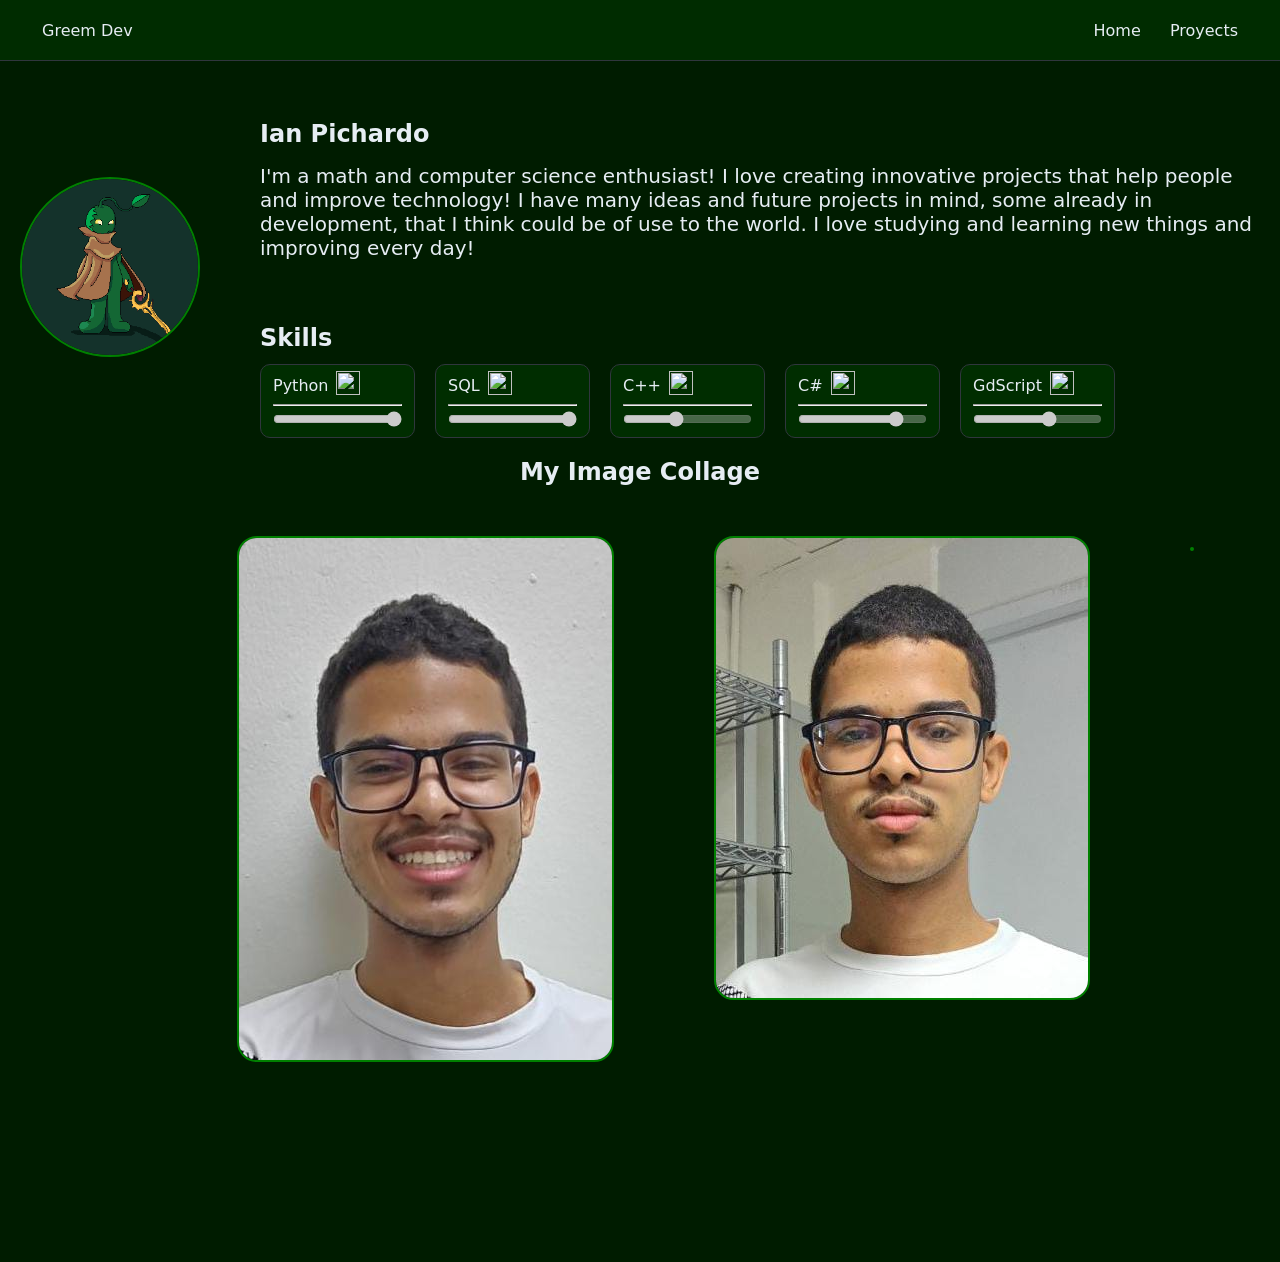
==== index.html @ 2ea44730 "added web files" ====
<!DOCTYPE html>
<html lang="en">
<head>
    <meta charset="UTF-8">
    <meta name="viewport" content="width=device-width, initial-scale=1.0">
    <title>My Personal Website</title>
    <link rel="stylesheet" href="style.css">
</head>
<body>
    
    <header>
        
        <nav class="navbar">

            <div class="navbar-container">

                <div class="navbar-logo">
                    <a href="https://github.com/DevGreem">Greem Dev</a>
                </div>

                <div class="navbar-menu">
                    <div class="navbar-links">
                        <a href="index.html" class="navbar-link">Home</a>
                        <a href="proyects.html" class="navbar-link">Proyects</a>
                        <!--<a href="" class="navbar-link">Skills</a>-->
                    </div>
                </div>

            </div>

        </nav>

    </header>

    <section class="hero">

        <div class="hero-img">
            <a href="https://github.com/DevGreem">
                <img src="/assets/Greem3.png" alt="Me">
            </a>
        </div>


        <div class="hero-info">
            
            <div class="hero-content">

                <div class="hero-title">
                    <h1>Ian Pichardo</h1>
                    <p>
                        I'm a math and computer science enthusiast! I love creating innovative projects that help people and improve technology!
                        I have many ideas and future projects in mind, some already in development, that I think could be of use to the world.

I love studying and learning new things and improving every day!
                    </p>
                </div>

            </div>

            <div id="skills-section" class="skills">

            <div class="skills-container">

                <h2>Skills</h2>

                <ul class="skill-list">

                    <li class="skill-item">

                        <div class="skill-item-title">
                            <p>Python</p>
                            <span>
                                <img src="https://upload.wikimedia.org/wikipedia/commons/thumb/c/c3/Python-logo-notext.svg/1280px-Python-logo-notext.svg.png" width="24px" height="24px" alt="">
                            </span>
                        </div>

                        <hr>

                        <input type="range" min="0" max="5" value="5" disabled>
                    </li>

                    <li class="skill-item">

                        <div class="skill-item-title">
                            <p>SQL</p>
                            <span>
                                <img id="sql-image" src="https://brandlogos.net/wp-content/uploads/2025/03/microsoft_sql_server-logo_brandlogos.net_wykhq.png" width="24px" height="24px" alt="">
                            </span>
                        </div>

                        <hr>

                        <input type="range" min="0" max="5" value="5" disabled>

                    </li>

                    <li class="skill-item">

                        <div class="skill-item-title">
                            <p>C++</p>
                            <span>
                                <img src="https://upload.wikimedia.org/wikipedia/commons/thumb/1/18/ISO_C%2B%2B_Logo.svg/1280px-ISO_C%2B%2B_Logo.svg.png" width="24px" height="24px" alt="">
                            </span>
                        </div>

                    <hr>

                        <input type="range" min="0" max="5" value="2" disabled>
                    </li>

                    <li class="skill-item">

                        <div class="skill-item-title">
                            <p>C#</p>
                            <span>
                                <img src="https://upload.wikimedia.org/wikipedia/commons/thumb/b/bd/Logo_C_sharp.svg/960px-Logo_C_sharp.svg.png" width="24px" height="24px" alt="">
                            </span>
                        </div>

                        <hr>
                        
                        <input type="range" min="0" max="5" value="4" disabled>
                    </li>

                    <li class="skill-item">

                        <div class="skill-item-title">
                            <p>GdScript</p>
                            <span>
                                <img src="https://godotengine.org/assets/press/icon_color_outline.png" width="24px" height="24px" alt="">
                            </span>
                        </div>

                        <hr>

                        <input type="range" min="0" max="5" value="3" disabled>
                    </li>

                </ul>
            </div>

        </div>
    </div>

    </section>

    <section class="collage-section">

        <h2>My Image Collage</h2>

        <div class="collage">
            <img src="/assets/photos/me.jpeg" alt="">
            <img src="/assets/photos/me2.jpeg" alt="">
            <a href="https://www.instagram.com/p/DPhAJsjjWZv/?utm_source=ig_web_copy_link&igsh=MzRlODBiNWFlZA==">
                <img src="https://instagram.fhex5-2.fna.fbcdn.net/v/t51.82787-15/561161752_17884955553380529_6022057620998476756_n.webp?_nc_cat=107&ig_cache_key=MzczODI2OTgyNDUxMTE4NzIzNw%3D%3D.3-ccb7-5&ccb=7-5&_nc_sid=58cdad&efg=eyJ2ZW5jb2RlX3RhZyI6InhwaWRzLjEwODB4MTA4MC5zZHIuQzMifQ%3D%3D&_nc_ohc=LXdRUfrHz98Q7kNvwElg8NX&_nc_oc=Adoe3VVpXUCKWO_9CYoGN6xsh2esDTcL8cBNmsZ2T85EukLDdGKgQo3urXIK46fATeywZmzz8aX5XW88_0DxAxNS&_nc_ad=z-m&_nc_cid=0&_nc_zt=23&_nc_ht=instagram.fhex5-2.fna&_nc_gid=CbNome2jKfgovKNss_2ZXA&_nc_ss=7a32e&oh=00_Afw8J06i2NEC8OPb_aWJDkLEoHBCkWg2bdjhBt0_ajtmtw&oe=69C51CD6" alt="">
            </a>
        </div>
    </section>
</body>
</html>
---- style.css ----
:root {
    --bg-dark: #001C00;
    --bg-surface: #00460066;
    --text-light: #E6EDF3;
    --text-muted: #8B949E;
    --primary: #008000;
    --primary-hover: #288d28;
    --secondary-color: #FAF032;
    --border-dark: #30363D;
    --accent: #A6724D;
}

* {
    margin: 0;
    padding: 0;
    box-sizing: border-box;
}

body {
    background-color: black;
    color: white;
    font-size: 16px;
    color: var(--text-light);
    background-color: var(--bg-dark);
    font-family: system-ui, -apple-system, BlinkMacSystemFont, 'Segoe UI', Roboto, Oxygen, Ubuntu, Cantarell, 'Open Sans', 'Helvetica Neue', sans-serif
}

header {
    margin-bottom: 80px;
}

.navbar {
    position: fixed;
    top: 0;
    width: 100%;
    z-index: 50;
    background-color: var(--bg-surface);
    border-bottom: 1px solid var(--border-dark);
}

.navbar-container {
    display: flex;
    justify-content: space-between;
    align-items: center;
    height: 60px;
    margin: 0 30px;
}

.navbar a {
    color: var(--text-light);
    text-decoration: none;
    /*list-style: none;*/
    margin: 0 12px;
    transition: all 600ms ease;
}

.navbar a:hover {
    color: var(--secondary-color);
    text-decoration: underline;
}

.navbar-logo {
    color: var(--secondary-color);
    transition: all 0.3s ease;
    text-decoration: none;
}

.navbar-logo:hover {
    transform: scale(1.2);
    text-decoration: dashed;
}

.hero {
    display: flex;
    margin-top: 70px;
    padding: 20px;
    align-items: center;
    
}

.hero-info {
    display: flex;
    flex-direction: column;
    gap: 40px;
}

.hero-title {
    display: flex;
    gap: 16px;
    margin-top: 20px;
    flex-direction: column;
    max-width: 1000px;
}

.hero-title p {
    font-size: 20px;
}

.hero-content {
    flex: 1;
    align-items: center;
}

.hero-img {
    flex: 1;
    max-width: 600px;
    align-items: center;
    margin: 10px auto;
}

.hero-img img {
    width: 75%;
    object-fit: cover;
    border-radius: 50%;
    border: 2px solid var(--primary);
}

.skills {
    margin-top: 24px;
}

.proyects h2 {
    text-align: center;
}

.skill-list {
    list-style: none;
    margin: 12px 0 0;
    display: flex;
    
    flex-wrap: wrap;
    gap: 10px 20px;
}

.skill-item {
    transition: all 0.2s ease;
    border: 1px solid var(--border-dark);
    border-radius: 10px;
    background-color: var(--bg-surface);
    padding: 6px 12px;
    width: fit-content;
}

.skill-item:hover {
    transform: scale(1.1);
    border-color: var(--primary);
}

.skill-item hr {
    margin-top: 5px;
    margin-bottom: 5px;
}

.skill-item-title {
    display: flex;
    align-items: center;
    gap: 8px;
    color: var(--text-light);
    font-size: 16px;
}

.proyects-container {
    margin: 40px 20px 20px;
}

.proyects h2 {
    margin: 0 0 18px;
}

.proyects-list {
    display: flex;
    flex-direction: column;
    justify-content: center;
    gap: 25px;
    flex-wrap: wrap;
}

.proyect-item {
    background-color: var(--bg-surface);
    border: 1px solid var(--border-dark);
    border-radius: 12px;
    padding: 16px;
    display: flex;
    flex-direction: column;
    box-shadow: 0 0px 30px rgba(255, 255, 255, 0.0);
    transition: all .3s ease;
    gap: 10px;
    margin: 12px;
}

.proyect-item img {
    align-self: center;
}

.proyect-item h3 {
    align-self: center;
}

.proyect-item:hover {
    transform: translateY(-6px);
    border-color: var(--primary-hover); 
    box-shadow: 0 5px 30px rgba(255, 255, 255, 0.25);
}

.proyects-list img {
    width: 256px;
    object-fit: cover;
    border-radius: 8px;
    margin-bottom: 6px;
}

.proyects h3 {
    font-size: 28px;
}

.proyects p {
    margin: 0;
    color: var(--text-light);
    font-size: 20px;
}

.proyect-link {
    display: inline-block;
    margin-top: 12px;
    color: var(--text-light);
    background-color: var(--primary);
    text-decoration: none;
    padding: 6px 12px;
    border-radius: 10px;
    font-size: 14px;
    transition: background-color 0.4s ease;
}

.proyect-link:hover {
    background-color: var(--primary-hover);
}

.collage-section {
    display: flex;
    flex-direction: column;
    align-items: center;
    justify-content: center;
}

.collage {
    display: grid;
    grid-template-columns: auto auto auto;
    grid-template-rows: auto auto auto;
    gap: 100px;
    margin-left: 150px;
    margin-top: 50px;
}

.collage img {
    max-width: 500px;
    border: solid 2px var(--primary);
    border-radius: 20px;
    transition: all 0.3s ease;
}

.collage img:hover {
    transform: scale(1.2);
}
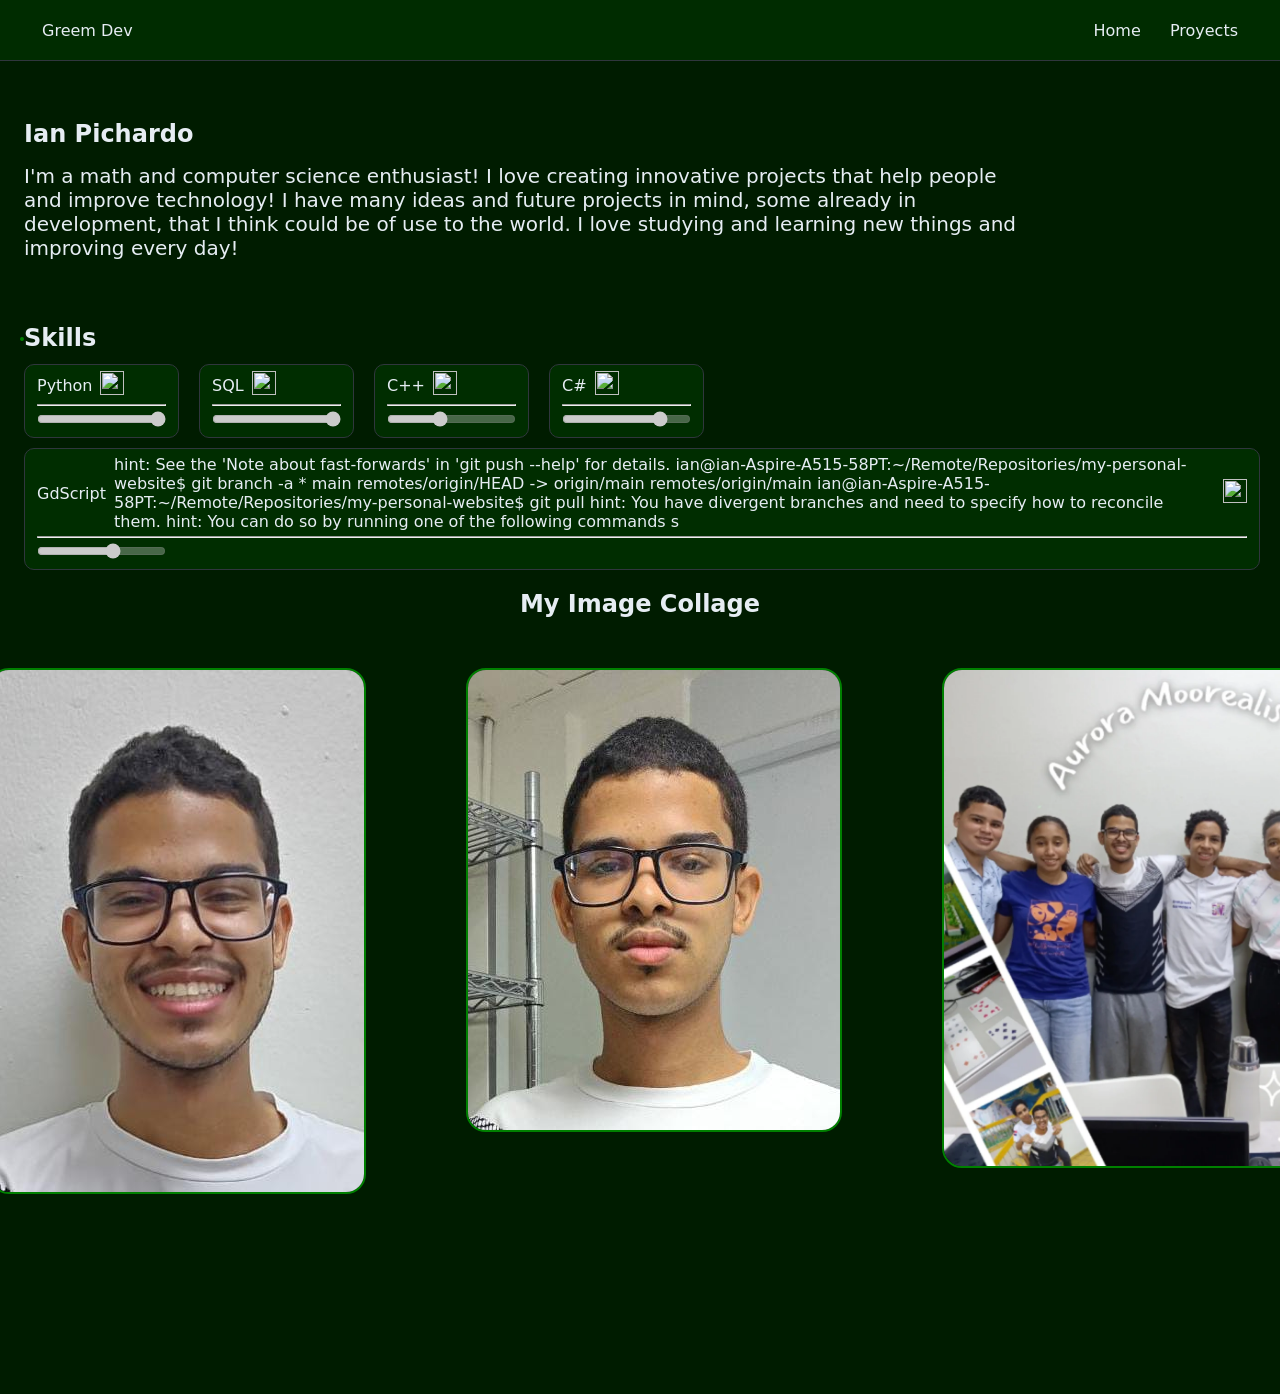
==== commit 32431d00: "feat: added aurora moorealis team photo" ====
--- a/index.html
+++ b/index.html
@@ -4,7 +4,8 @@
     <meta charset="UTF-8">
     <meta name="viewport" content="width=device-width, initial-scale=1.0">
     <title>My Personal Website</title>
-    <link rel="stylesheet" href="style.css">
+    <link rel="stylesheet" href="./style.css">
+    <link rel="icon" href="./favicon.png" type="image/png">
 </head>
 <body>
     
@@ -20,8 +21,8 @@
 
                 <div class="navbar-menu">
                     <div class="navbar-links">
-                        <a href="index.html" class="navbar-link">Home</a>
-                        <a href="proyects.html" class="navbar-link">Proyects</a>
+                        <a href="./index.html" class="navbar-link">Home</a>
+                        <a href="./proyects.html" class="navbar-link">Proyects</a>
                         <!--<a href="" class="navbar-link">Skills</a>-->
                     </div>
                 </div>
@@ -36,7 +37,7 @@
 
         <div class="hero-img">
             <a href="https://github.com/DevGreem">
-                <img src="/assets/Greem3.png" alt="Me">
+                <img src="./assets/Greem3.png" alt="Me">
             </a>
         </div>
 
@@ -126,7 +127,14 @@
 
                         <div class="skill-item-title">
                             <p>GdScript</p>
-                            <span>
+                           hint: See the 'Note about fast-forwards' in 'git push --help' for details.
+ian@ian-Aspire-A515-58PT:~/Remote/Repositories/my-personal-website$ git branch -a
+* main
+  remotes/origin/HEAD -> origin/main
+  remotes/origin/main
+ian@ian-Aspire-A515-58PT:~/Remote/Repositories/my-personal-website$ git pull
+hint: You have divergent branches and need to specify how to reconcile them.
+hint: You can do so by running one of the following commands s <span>
                                 <img src="https://godotengine.org/assets/press/icon_color_outline.png" width="24px" height="24px" alt="">
                             </span>
                         </div>
@@ -149,10 +157,10 @@
         <h2>My Image Collage</h2>
 
         <div class="collage">
-            <img src="/assets/photos/me.jpeg" alt="">
-            <img src="/assets/photos/me2.jpeg" alt="">
+            <img src="./assets/photos/me.jpeg" alt="">
+            <img src="./assets/photos/me2.jpeg" alt="">
             <a href="https://www.instagram.com/p/DPhAJsjjWZv/?utm_source=ig_web_copy_link&igsh=MzRlODBiNWFlZA==">
-                <img src="https://instagram.fhex5-2.fna.fbcdn.net/v/t51.82787-15/561161752_17884955553380529_6022057620998476756_n.webp?_nc_cat=107&ig_cache_key=MzczODI2OTgyNDUxMTE4NzIzNw%3D%3D.3-ccb7-5&ccb=7-5&_nc_sid=58cdad&efg=eyJ2ZW5jb2RlX3RhZyI6InhwaWRzLjEwODB4MTA4MC5zZHIuQzMifQ%3D%3D&_nc_ohc=LXdRUfrHz98Q7kNvwElg8NX&_nc_oc=Adoe3VVpXUCKWO_9CYoGN6xsh2esDTcL8cBNmsZ2T85EukLDdGKgQo3urXIK46fATeywZmzz8aX5XW88_0DxAxNS&_nc_ad=z-m&_nc_cid=0&_nc_zt=23&_nc_ht=instagram.fhex5-2.fna&_nc_gid=CbNome2jKfgovKNss_2ZXA&_nc_ss=7a32e&oh=00_Afw8J06i2NEC8OPb_aWJDkLEoHBCkWg2bdjhBt0_ajtmtw&oe=69C51CD6" alt="">
+                <img src="./assets/aurora_moorealis_team.webp" alt="">
             </a>
         </div>
     </section>
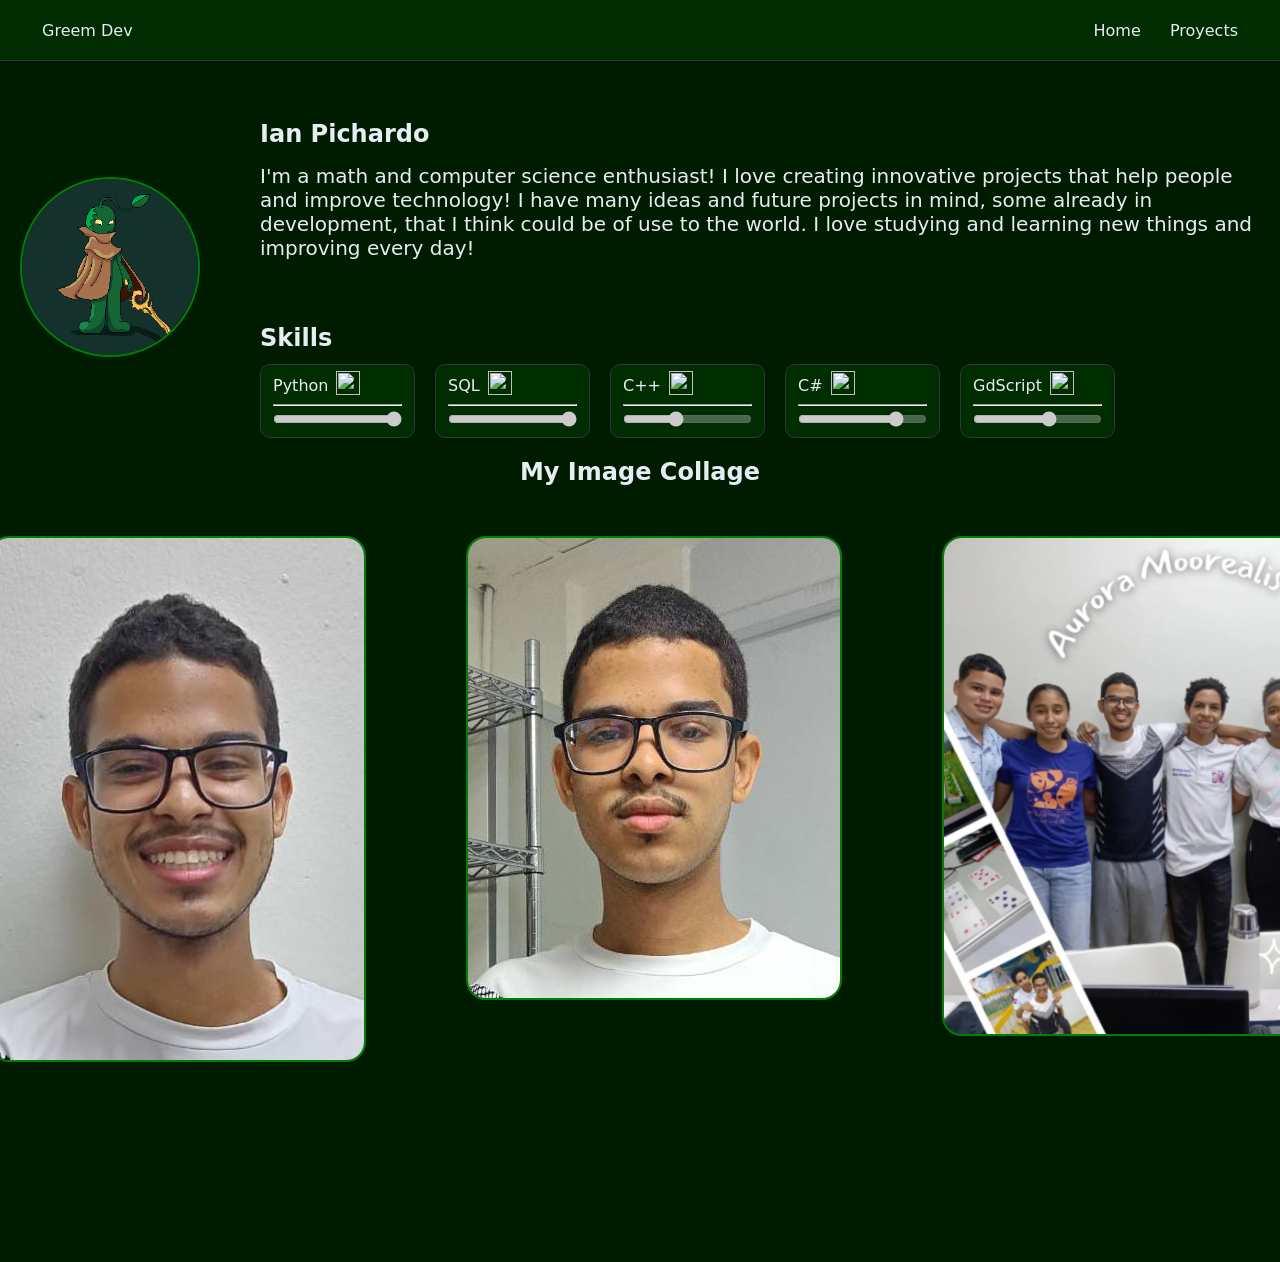
==== commit aeaa2919: "fix: Fixed span text in gdscript skill-item-title" ====
--- a/index.html
+++ b/index.html
@@ -127,14 +127,7 @@
 
                         <div class="skill-item-title">
                             <p>GdScript</p>
-                           hint: See the 'Note about fast-forwards' in 'git push --help' for details.
-ian@ian-Aspire-A515-58PT:~/Remote/Repositories/my-personal-website$ git branch -a
-* main
-  remotes/origin/HEAD -> origin/main
-  remotes/origin/main
-ian@ian-Aspire-A515-58PT:~/Remote/Repositories/my-personal-website$ git pull
-hint: You have divergent branches and need to specify how to reconcile them.
-hint: You can do so by running one of the following commands s <span>
+                            <span>
                                 <img src="https://godotengine.org/assets/press/icon_color_outline.png" width="24px" height="24px" alt="">
                             </span>
                         </div>
